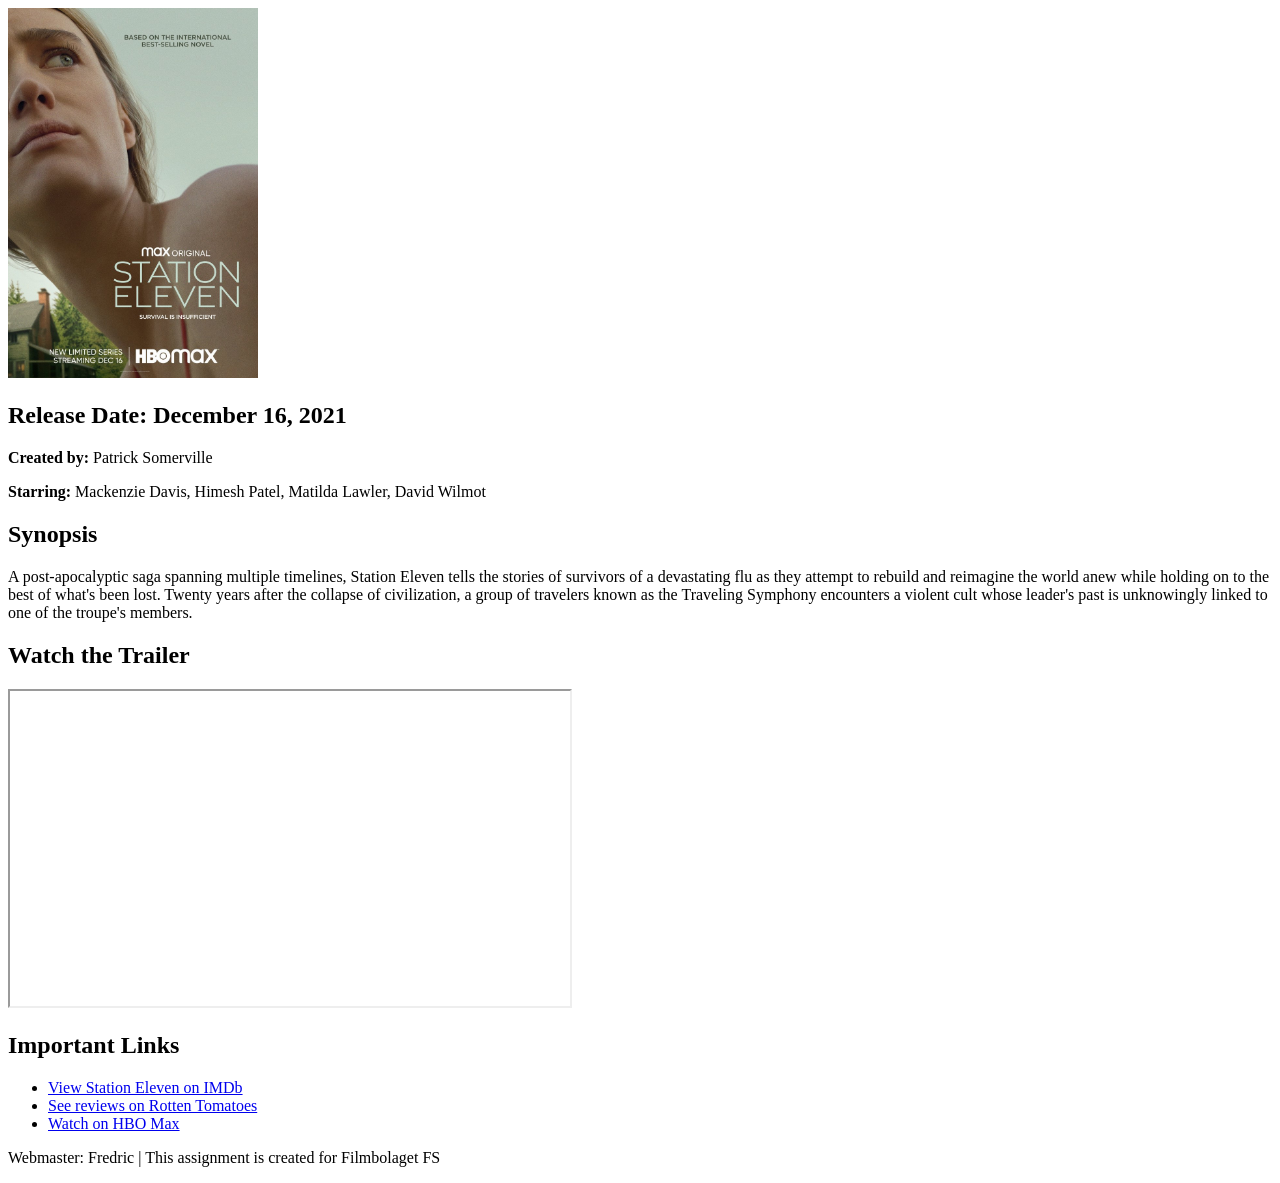
==== Assignments/6-7_FilmbolagetFS/frontend/index.html @ a91d5c46 "Assignment 6" ====
<!DOCTYPE html>
<html lang="en">
<head>
    <meta charset="UTF-8">
    <meta name="viewport" content="width=device-width, initial-scale=1.0">
    <title>Filmbolaget FS - Movie Promotion</title>
</head>
<body>
    <header>          
        <img src="assets/Station_Eleven.jpg" alt="Station Eleven Poster" width="250">
    </header>
        
    <main>        
        <section>
            <h1>Release Date: December 16, 2021</h1>
            <p><strong>Created by:</strong> Patrick Somerville</p>
            <p><strong>Starring:</strong> Mackenzie Davis, Himesh Patel, Matilda Lawler, David Wilmot</p>
            
            <h2>Synopsis</h2>
            <p>
                A post-apocalyptic saga spanning multiple timelines, Station Eleven tells 
                the stories of survivors of a devastating flu as they attempt to rebuild 
                and reimagine the world anew while holding on to the best of what's been lost. 
                Twenty years after the collapse of civilization, a group of travelers known 
                as the Traveling Symphony encounters a violent cult whose leader's past is 
                unknowingly linked to one of the troupe's members.
            </p>
        </section>
        
        <section>
            <h2>Watch the Trailer</h2>
            <iframe
            width="560"
            height="315" 
                src="https://www.youtube.com/embed/tkNxWcN5BP4" 
                title="Station Eleven Official Trailer" 
                allow="accelerometer; autoplay; clipboard-write; encrypted-media; gyroscope; picture-in-picture" 
                allowfullscreen>
            </iframe>
        </section>
        
        <section>
            <h2>Important Links</h2>
            <ul>
                <li><a href="https://www.imdb.com/title/tt10574236/" target="_blank">View Station Eleven on IMDb</a></li>
                <li><a href="https://www.rottentomatoes.com/tv/station_eleven" target="_blank">See reviews on Rotten Tomatoes</a></li>
                <li><a href="https://www.hbomax.com/shows/station-eleven/5f205b2b-80b6-47db-be11-35baa657eb4c" target="_blank">Watch on HBO Max</a></li>
            </ul>
        </section>
    </main>
    
    <footer>
        <p>Webmaster: Fredric | This assignment is created for Filmbolaget FS</p>
    </footer>

</body>
</html>
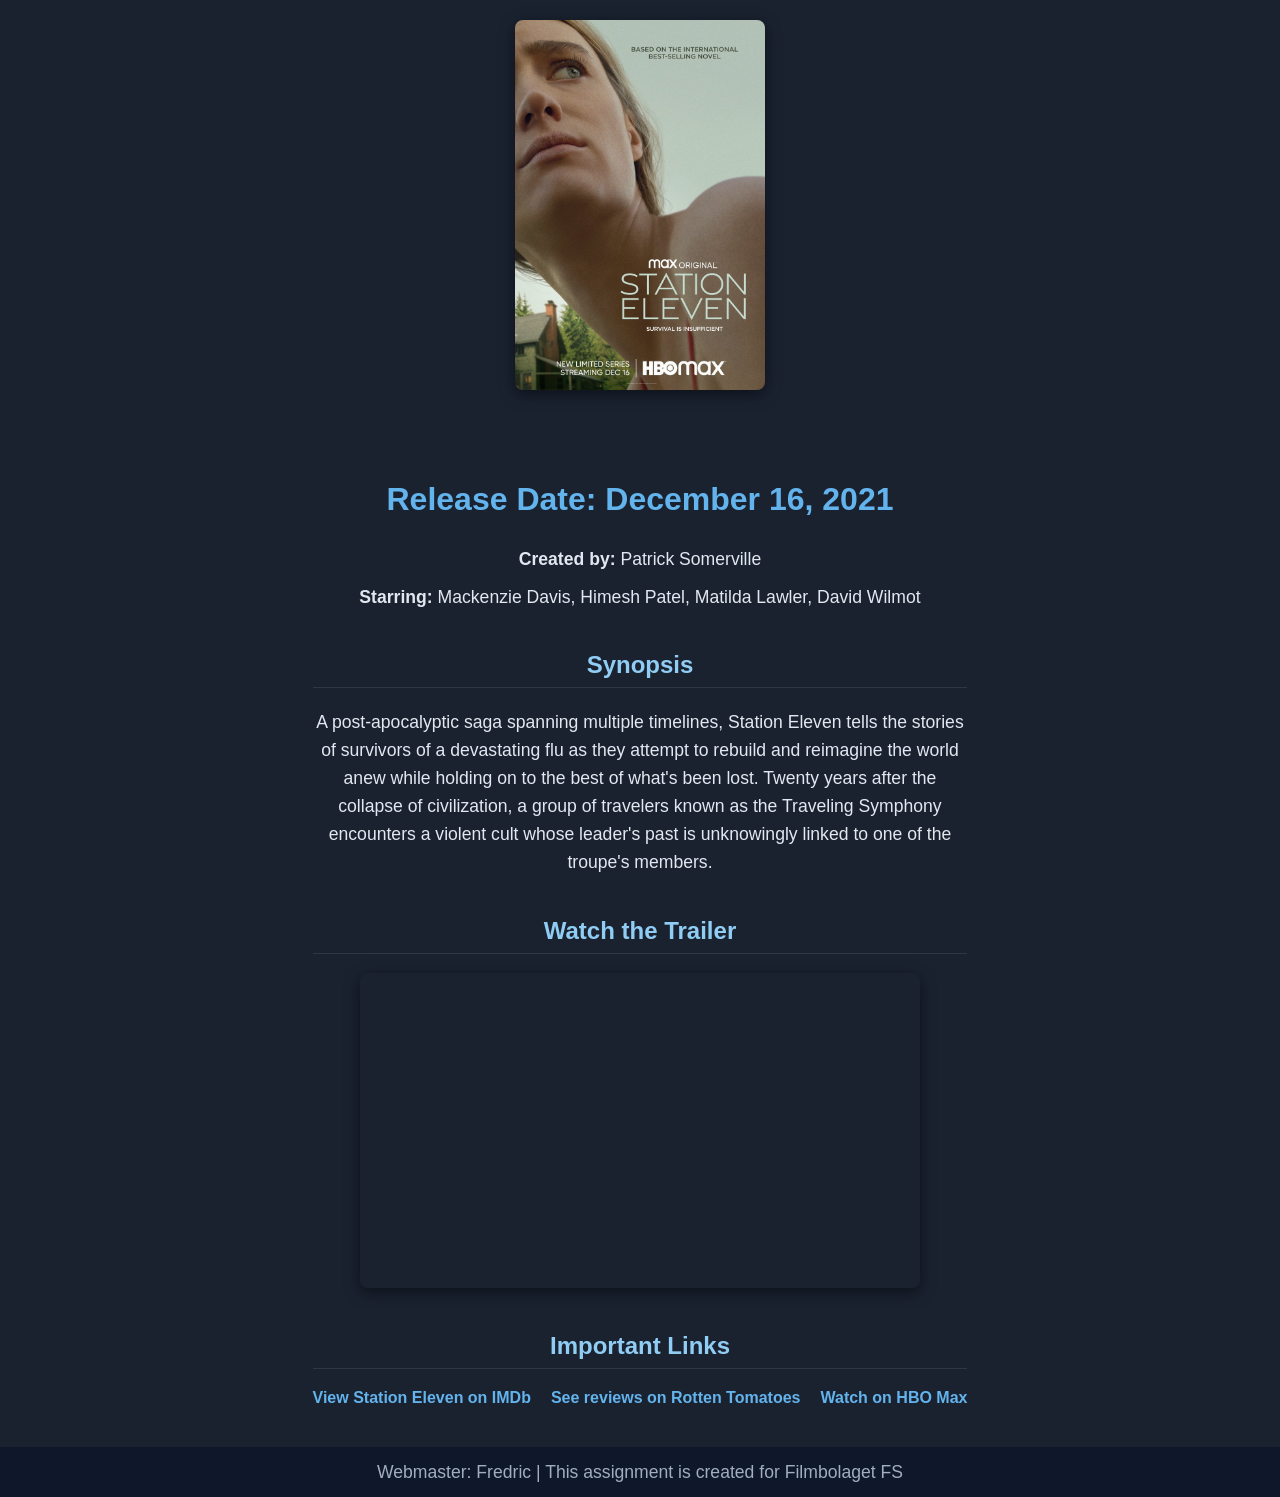
==== commit e9bfcdd1: "Assignment 7" ====
--- a/Assignments/6-7_FilmbolagetFS/frontend/index.html
+++ b/Assignments/6-7_FilmbolagetFS/frontend/index.html
@@ -4,6 +4,7 @@
     <meta charset="UTF-8">
     <meta name="viewport" content="width=device-width, initial-scale=1.0">
     <title>Filmbolaget FS - Movie Promotion</title>
+    <link rel="stylesheet" href="css/style.css">
 </head>
 <body>
     <header>          
--- a/Assignments/6-7_FilmbolagetFS/frontend/css/style.css
+++ b/Assignments/6-7_FilmbolagetFS/frontend/css/style.css
@@ -0,0 +1,81 @@
+body {
+    font-family: 'Segoe UI', Tahoma, Geneva, Verdana, sans-serif;
+    background-color: #1a2230; /* Dark slate blue/grey */
+    color: #e2e8f0;            /* Off-white for readability */
+    margin: 0;
+    padding: 0;
+    display: flex;
+    flex-direction: column;
+    min-height: 100vh;
+}
+
+header, main {
+    text-align: center;
+    max-width: 800px;
+    margin: 0 auto;
+    padding: 20px;
+}
+
+header img {
+    border-radius: 8px;
+    box-shadow: 0 4px 15px rgba(0, 0, 0, 0.5);
+    margin-bottom: 20px;
+}
+
+h1 {
+    color: #63b3ed; /* Soft blue accent */
+    font-size: 2rem;
+}
+
+h2 {
+    color: #90cdf4;
+    border-bottom: 1px solid #2d3748;
+    padding-bottom: 8px;
+    margin-top: 40px;
+}
+
+p {
+    line-height: 1.6;
+    font-size: 1.1rem;
+    max-width: 650px;
+    margin: 10px auto;
+}
+
+iframe {
+    border: none;
+    border-radius: 8px;
+    box-shadow: 0 4px 15px rgba(0, 0, 0, 0.5);
+    max-width: 100%;
+}
+
+ul {
+    list-style-type: none;
+    padding: 0;
+    display: flex;
+    justify-content: center;
+    gap: 20px; /* Space between links */
+    margin: 20px 0;
+}
+
+a {
+    color: #63b3ed;
+    text-decoration: none;
+    font-weight: bold;
+    transition: color 0.2s ease;
+}
+
+a:hover {
+    color: #e2e8f0;
+    text-decoration: underline;
+}
+
+footer {
+    background-color: #0f172a; /* Darker navy background */
+    color: #a0aec0;
+    height: 50px;
+    display: flex;
+    align-items: center;
+    justify-content: center;
+    margin-top: auto; /* Pushes footer to the bottom */
+    font-size: 0.9rem;
+}
